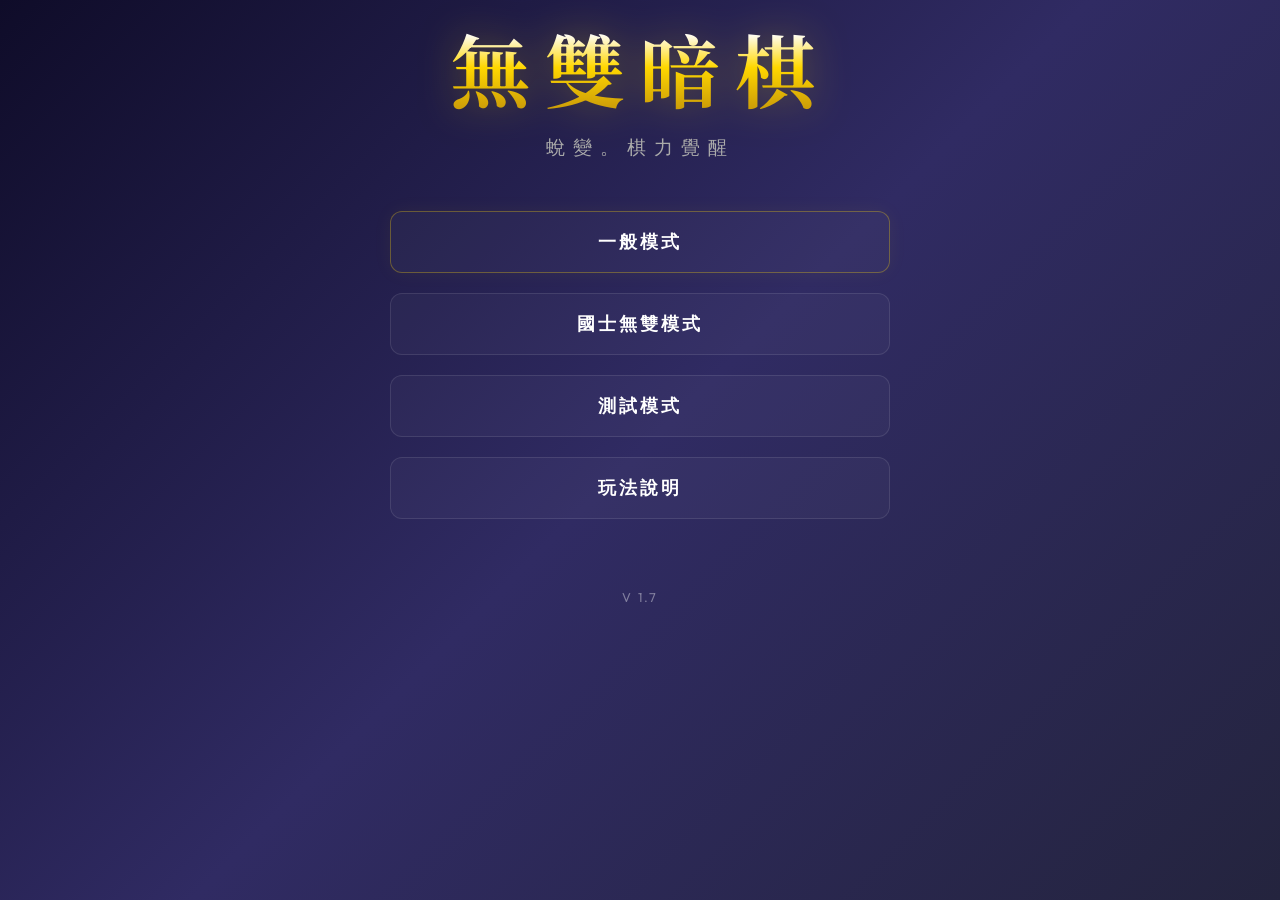
==== 無雙暗棋/index.html @ e7b964da "feat: show chased piece name in warning and update to V 1.7" ====
<!DOCTYPE html>
<html lang="zh-TW">

<head>
    <meta charset="UTF-8">
    <meta name="viewport" content="width=device-width, initial-scale=1.0">
    <title>無雙暗棋 (Wushuang Dark Chess)</title>
    <link rel="stylesheet" href="style.css?v=5">
    <link href="https://fonts.googleapis.com/css2?family=Noto+Serif+TC:wght@700&family=Outfit:wght@300;600&display=swap"
        rel="stylesheet">
</head>

<body>
    <div id="app">
        <!-- 起始頁面 -->
        <section id="start-page">
            <header class="hero-header">
                <h1>無雙暗棋</h1>
                <p class="hero-subtitle">蛻變。棋力覺醒</p>
            </header>
            <div class="menu-container">
                <button id="normal-mode-btn" class="btn menu-btn primary">一般模式</button>
                <button id="wushuang-mode-btn" class="btn menu-btn secondary">國士無雙模式</button>
                <button id="sandbox-mode-btn" class="btn menu-btn secondary">測試模式</button>
                <button id="open-guide-btn" class="btn menu-btn secondary">玩法說明</button>
            </div>
            <!-- 版本號顯示 -->
            <div id="version-display" style="margin-top: 20px; font-size: 0.8rem; color: rgba(255,255,255,0.4); letter-spacing: 2px;">
                V 1.7
            </div>
        </section>

        <!-- 自訂測試棋盤頁面 -->
        <section id="sandbox-page" class="hidden">
            <div class="sandbox-header">
                <button id="back-from-sandbox" class="btn secondary">← 返回主選單</button>
                <h2>🧪 自訂測試棋盤</h2>
                <button id="clear-sandbox" class="btn secondary">清空棋盤</button>
            </div>
            <div class="sandbox-layout">
                <div class="sandbox-palette">
                    <div class="palette-section">
                        <div class="palette-side-label red-label">🔴 紅方</div>
                        <div class="palette-pieces" id="red-palette"></div>
                    </div>
                    <div class="palette-divider"></div>
                    <div class="palette-section">
                        <div class="palette-side-label black-label">⚫ 黑方</div>
                        <div class="palette-pieces" id="black-palette"></div>
                    </div>
                    <div class="palette-divider"></div>
                    <div class="palette-section" style="gap: 5px;">
                        <label style="font-size: 0.75rem; opacity: 0.7;">載入後模式：</label>
                        <select id="sandbox-game-mode" class="btn secondary" style="width: 100%; font-size: 0.8rem; padding: 5px; height: auto;">
                            <option value="pvp" selected>人 vs 人</option>
                            <option value="pve">人 vs AI</option>
                        </select>
                    </div>
                    <div class="palette-tools">
                        <button id="palette-eraser" class="btn secondary">🗑️ 橡皮擦</button>
                        <button id="sandbox-load-game" class="btn primary">▶ 載入至主遊戲</button>
                    </div>
                    <div class="palette-hint">
                        <p>左鍵：放置 / 再點移除</p>
                        <p>右鍵：切換升級狀態 ✨</p>
                    </div>
                </div>
                <div id="sandbox-board" class="board"></div>
            </div>
        </section>

        <!-- 玩法說明頁面 (預設隱藏) -->
        <section id="guide-page" class="hidden">
            <div class="guide-header">
                <button id="back-to-menu" class="btn secondary">← 返回主選單</button>
                <h2>棋子技能指南</h2>
            </div>

            <div class="guide-content">
                <div id="guide-list"></div>
            </div>
        </section>

        <main id="main-game" class="hidden">
            <div class="game-container">
                <!-- 狀態顯示欄 -->
                <div class="status-bar">
                    <div id="turn-indicator" class="turn-red">
                        <span class="indicator-dot"></span>
                        <span class="turn-text">紅方回合</span>
                    </div>
                    <div class="game-info">
                        <span id="game-mode-display">人 vs AI (業餘)</span>
                    </div>
                </div>

                <!-- 棋盤區 -->
                <div id="board" class="board">
                    <!-- 棋子將由 JS 生成 -->
                </div>

                <!-- 底部控制區 (簡化後) -->
                <div class="controls">
                    <button id="undo-btn" class="btn primary">悔棋</button>
                    <button id="export-log-btn" class="btn secondary">匯出對局紀錄</button>
                    <button id="reset-btn" class="btn secondary">重新開始</button>
                    <button id="back-to-menu-from-game" class="btn secondary">主選單</button>
                    <button id="return-sandbox-btn" class="btn secondary hidden">返回測試模式</button>
                </div>
            </div>

            <!-- 側邊欄：吃子紀錄 (墳場) -->
            <aside class="graveyard-container">
                <div class="graveyard-section red-side">
                    <h3>紅方戰利品</h3>
                    <div id="red-captured" class="captured-list"></div>
                </div>
                <div class="graveyard-section black-side">
                    <h3>黑方戰利品</h3>
                    <div id="black-captured" class="captured-list"></div>
                </div>
            </aside>
        </main>

        <!-- 重複棋步警告彈窗 -->
        <div id="repetition-modal" class="modal hidden">
            <div class="modal-content warning-modal">
                <div class="warning-icon">⚠️</div>
                <h2>禁手警告</h2>
                <p id="repetition-msg">同樣的棋步已連續使用 3 次！<br>不可再重複此棋步，請改走其他棋路。</p>
                <button id="close-repetition" class="btn primary">我知道了</button>
            </div>
        </div>

        <!-- 設定彈窗 (現在作為進入遊戲前的必要步驟) -->
        <div id="settings-modal" class="modal hidden">
            <div class="modal-content">
                <h2>遊戲設定</h2>
                <div class="setting-group">
                    <label>對戰模式</label>
                    <select id="mode-select">
                        <option value="pvp">人 vs 人 (同機)</option>
                        <option value="pve" selected>人 vs AI</option>
                    </select>
                </div>
                <div class="setting-group" id="ai-difficulty-group">
                    <label>AI 難度</label>
                    <select id="difficulty-select">
                        <option value="novice">3歲小童</option>
                        <option value="amateur" selected>小學生</option>
                        <option value="pro">樓下阿嬤</option>
                        <option value="god">公園阿伯</option>
                    </select>
                </div>
                <div class="setting-group">
                    <label>音效開關</label>
                    <label class="toggle-switch" id="sound-toggle-label">
                        <input type="checkbox" id="sound-toggle" checked>
                        <span class="toggle-slider"></span>
                    </label>
                </div>
                <button id="start-game-confirm" class="btn primary">開始遊戲</button>
                <button id="cancel-settings" class="btn secondary">取消</button>
            </div>
        </div>
    </div>

    <script src="game.js?v=5"></script>

</body>

</html>
---- 無雙暗棋/style.css ----
:root {
    --bg-dark: #0f0c29;
    --bg-gradient: linear-gradient(135deg, #0f0c29, #302b63, #24243e);
    --board-bg: #d2b48c; /* 傳統木質色 */
    --grid-color: #5d4037;
    --tile-bg: rgba(255, 255, 255, 0.1);
    --red-piece: #d32f2f;
    --black-piece: #212121;
    --piece-bg: #f5f5f5; /* 象牙白底色 */
    --back-blue: #1e3a8a; /* 背面藍色 */
    --gold-glow: 0 0 15px rgba(255, 215, 0, 0.8), 0 0 30px rgba(255, 215, 0, 0.4);
    --glass-bg: rgba(255, 255, 255, 0.05);
    --glass-border: rgba(255, 255, 255, 0.1);
    --font-main: 'Outfit', sans-serif;
    --font-serif: 'Noto Serif TC', serif;
}

* {
    box-sizing: border-box;
    margin: 0;
    padding: 0;
}

body {
    background: var(--bg-gradient);
    color: white;
    font-family: var(--font-main);
    height: 100dvh;
    display: flex;
    justify-content: center;
    align-items: center;
    overflow: hidden; /* 防止任何方向的捲動 */
}

#app {
    width: 100%;
    max-width: 1000px;
    height: 100%;
    padding: 10px;
    display: flex;
    flex-direction: column;
    gap: 10px;
    align-items: center;
    justify-content: flex-start; /* 絕對從頂部開始排版，防止斷頭 */
    overflow-y: auto; /* 允許畫面內部上下滑動 */
}

/* ===== 起始頁面樣式 ===== */
#start-page {
    display: flex;
    flex-direction: column;
    align-items: center;
    gap: 50px;
    animation: fadeInScale 0.8s cubic-bezier(0.4, 0, 0.2, 1);
    width: 100%;
    max-width: 500px;
}

@keyframes fadeInScale {
    from { opacity: 0; transform: scale(0.9); }
    to { opacity: 1; transform: scale(1); }
}

.hero-header {
    text-align: center;
}

.hero-header h1 {
    font-family: var(--font-serif);
    font-size: clamp(2.5rem, 18vw, 5rem);
    letter-spacing: clamp(5px, 2vw, 15px);
    background: linear-gradient(to bottom, #fff 20%, #ffd700 50%, #b8860b 100%);
    -webkit-background-clip: text;
    -webkit-text-fill-color: transparent;
    filter: drop-shadow(0 0 20px rgba(255, 215, 0, 0.3));
    margin-bottom: 10px;
    text-shadow: none;
    white-space: nowrap;
    width: 100%;
}

.hero-subtitle {
    font-size: 1.2rem;
    letter-spacing: 8px;
    color: #aaa;
    text-transform: uppercase;
    font-weight: 300;
}

.menu-container {
    display: flex;
    flex-direction: column;
    gap: 20px;
    width: 100%;
}

.menu-btn {
    padding: 18px !important;
    font-size: 1.1rem !important;
    letter-spacing: 3px;
    text-transform: uppercase;
    border-radius: 12px !important;
    position: relative;
    overflow: hidden;
    background: rgba(255, 255, 255, 0.03) !important;
    border: 1px solid rgba(255, 255, 255, 0.1) !important;
    transition: all 0.4s cubic-bezier(0.175, 0.885, 0.32, 1.275) !important;
    user-select: none;
    -webkit-touch-callout: none;
}

.menu-btn.primary {
    border-color: rgba(255, 215, 0, 0.3) !important;
    box-shadow: 0 0 20px rgba(255, 215, 0, 0.05);
}

.menu-btn:hover {
    background: rgba(255, 255, 255, 0.1) !important;
    transform: translateY(-5px) scale(1.02);
    border-color: #ffd700 !important;
    box-shadow: 0 10px 30px rgba(0,0,0,0.5), 0 0 20px rgba(255, 215, 0, 0.2);
}

.menu-btn:active {
    transform: scale(0.98);
}

header {
    text-align: center;
    width: 100%;
}

h1 {
    font-family: var(--font-serif);
    font-size: 2.5rem;
    letter-spacing: 2px;
    background: linear-gradient(to bottom, #fff, #ccc);
    -webkit-background-clip: text;
    -webkit-text-fill-color: transparent;
}

.subtitle {
    font-size: 1rem;
    color: #ffd700;
    text-transform: uppercase;
    display: block;
    margin-top: 5px;
    font-weight: 300;
}

main {
    display: flex;
    flex-direction: row;
    gap: 30px;
    width: 100%;
    justify-content: center;
    align-items: flex-start;
}

@media (max-width: 850px) {
    main {
        flex-direction: column;
        align-items: center;
        gap: 10px; /* 縮小主要間距 */
    }
    
    .game-container {
        padding: 10px;
        gap: 10px;
        width: 100%;
        max-width: 100vw;
    }

    .graveyard-container {
        flex-direction: row;
        width: 100%;
        gap: 5px;
    }

    .graveyard-section {
        flex: 1;
        padding: 5px;
    }

    .graveyard-section h3 {
        font-size: 0.8rem;
        margin-bottom: 5px;
    }

    .captured-item {
        width: 20px;
        height: 20px;
        font-size: 0.6rem;
    }

    /* 手機版特化棋盤尺寸，進一步縮小 vh 以容納上下所有元件 */
    .board {
        grid-template-columns: repeat(4, min(23vw, 6.8vh));
        grid-template-rows: repeat(8, min(23vw, 6.8vh));
        background-size: calc(min(23vw, 6.8vh) + 4px) calc(min(23vw, 6.8vh) + 4px);
    }
    
    .status-bar {
        padding: 4px 10px;
    }
    
    .btn {
        padding: 8px 15px;
        font-size: 0.9rem;
    }
}

/* 遊戲容器 */
.game-container {
    background: var(--glass-bg);
    backdrop-filter: blur(10px);
    border: 1px solid var(--glass-border);
    border-radius: 20px;
    padding: 20px;
    box-shadow: 0 20px 50px rgba(0,0,0,0.5);
    display: flex;
    flex-direction: column;
    align-items: center;
    gap: 20px;
}

/* 狀態欄 */
.status-bar {
    width: 100%;
    max-width: 400px;
    display: flex;
    justify-content: space-between;
    align-items: center;
    padding: 8px 15px;
    background: rgba(0,0,0,0.3);
    border-radius: 10px;
    font-size: 0.9rem;
}

#turn-indicator {
    display: flex;
    align-items: center;
    gap: 10px;
    font-weight: 600;
    padding: 5px 15px;
    border-radius: 20px;
    transition: all 0.3s ease;
}

.turn-red { color: #ff6b6b; }
.turn-black { color: #a5d8ff; }
.turn-none { color: #facc15; }

.indicator-dot {
    width: 12px;
    height: 12px;
    border-radius: 50%;
    background-color: currentColor;
    box-shadow: 0 0 10px currentColor;
    animation: pulse 2s infinite;
}

@keyframes pulse {
    0% { opacity: 1; }
    50% { opacity: 0.3; }
    100% { opacity: 1; }
}

/* 棋盤：使用 min(vw, vh) 確保寬高皆不超出螢幕 */
.board {
    display: grid;
    grid-template-columns: repeat(4, min(22vw, 8.5vh));
    grid-template-rows: repeat(8, min(22vw, 8.5vh));
    gap: 4px;
    padding: 6px;
    background-color: var(--board-bg);
    background-image: 
        linear-gradient(var(--grid-color) 1px, transparent 1px),
        linear-gradient(90deg, var(--grid-color) 1px, transparent 1px);
    background-size: calc(min(22vw, 8.5vh) + 4px) calc(min(22vw, 8.5vh) + 4px);
    background-position: 4px 4px;
    border: 4px solid #5d4037;
    border-radius: 5px;
    box-shadow: 0 10px 30px rgba(0,0,0,0.5);
}

/* 桌面版棋盤上限 */
@media (min-width: 850px) {
    .board {
        grid-template-columns: repeat(4, 75px);
        grid-template-rows: repeat(8, 75px);
        background-size: 79px 79px;
        background-position: 4px 4px;
    }
}


/* 棋格/棋子 */
.tile {
    width: 100%;
    height: 100%;
    position: relative;
    cursor: pointer;
    perspective: 1000px;
}

.piece {
    width: 100%;
    height: 100%;
    position: absolute;
    transform-style: preserve-3d;
    transition: transform 0.6s cubic-bezier(0.4, 0, 0.2, 1);
}

.piece.flipped {
    transform: rotateY(180deg);
}

.piece-face {
    position: absolute;
    width: 100%;
    height: 100%;
    backface-visibility: hidden;
    border-radius: 50%;
    display: flex;
    justify-content: center;
    align-items: center;
    font-size: 1.8rem;
    font-family: var(--font-serif);
    user-select: none;
    box-shadow: 0 4px 10px rgba(0,0,0,0.3);
}

.piece-back {
    background: var(--back-blue);
    border: 3px solid rgba(255,255,255,0.2);
    background-image: 
        radial-gradient(circle at 50% 50%, rgba(255,255,255,0.1) 0%, transparent 60%),
        repeating-linear-gradient(45deg, transparent, transparent 5px, rgba(255,255,255,0.05) 5px, rgba(255,255,255,0.05) 10px);
}

.piece-back::after {
    content: "";
}

.piece-front {
    transform: rotateY(180deg);
    background: var(--piece-bg);
    border: 4px solid #ccc;
    color: var(--black-piece); /* 預設黑棋 */
}

.piece.red .piece-front { color: var(--red-piece); border-color: #e0e0e0; }
.piece.black .piece-front { color: var(--black-piece); border-color: #e0e0e0; }

/* 升級特效 */
.piece.upgraded .piece-front {
    border-color: #ffd700;
    box-shadow: var(--gold-glow);
    animation: gold-pulse 2s infinite;
}

/* 冷卻狀態：金色暗淡 */
.piece.upgraded.cooldown .piece-front {
    border-color: #aa8800;
    box-shadow: 0 0 5px rgba(170, 136, 0, 0.5);
    filter: grayscale(0.5) brightness(0.7);
    animation: none;
}

/* 選擇狀態：強烈呼吸效果 */
.tile.selected .piece {
    scale: 1.1;
    z-index: 10;
}

.tile.selected .piece-front {
    border-color: #00d2ff;
    box-shadow: 0 0 20px #00d2ff, 0 0 40px rgba(0, 210, 255, 0.4);
}

/* 墳場 */
.graveyard-container {
    display: flex;
    flex-direction: column;
    gap: 15px;
    width: 100%;
    max-width: 400px;
}

@media (max-width: 850px) {
    .graveyard-container {
        flex-direction: row;
        justify-content: center;
    }
}

.graveyard-section {
    background: var(--glass-bg);
    padding: 15px;
    border-radius: 15px;
    border: 1px solid var(--glass-border);
}

.graveyard-section h3 {
    font-size: 0.9rem;
    margin-bottom: 10px;
    opacity: 0.7;
    text-align: center;
}

.captured-list {
    display: flex;
    flex-wrap: wrap;
    gap: 5px;
}

.captured-item {
    width: 30px;
    height: 30px;
    border-radius: 50%;
    background: rgba(0,0,0,0.5);
    display: flex;
    justify-content: center;
    align-items: center;
    font-size: 0.8rem;
    border: 1px solid currentColor;
}

/* 按鈕 */
.controls {
    display: flex;
    gap: 15px;
    flex-wrap: wrap;
    justify-content: center;
}

.btn {
    padding: 10px 20px;
    border: none;
    border-radius: 8px;
    cursor: pointer;
    font-family: inherit;
    font-weight: 600;
    transition: all 0.2s;
    white-space: nowrap;
}

.btn.primary { background: #4e54c8; color: white; }
.btn.secondary { background: rgba(255,255,255,0.1); color: white; border: 1px solid rgba(255,255,255,0.2); }
.btn:hover { transform: translateY(-2px); box-shadow: 0 5px 15px rgba(0,0,0,0.3); }

#export-log-btn:hover {
    border-color: #4ade80;
    color: #4ade80;
    background: rgba(74, 222, 128, 0.1);
}

/* 彈窗 */
.modal {
    position: fixed;
    top: 0; left: 0; width: 100%; height: 100%;
    background: rgba(0,0,0,0.8);
    display: flex;
    justify-content: center;
    align-items: center;
    z-index: 100;
}

.modal.hidden { display: none; }

.modal-content {
    background: var(--bg-dark);
    padding: 30px;
    border-radius: 20px;
    border: 1px solid var(--gold-glow);
    width: 350px;
    display: flex;
    flex-direction: column;
    gap: 20px;
}

.setting-group {
    display: flex;
    flex-direction: column;
    gap: 10px;
}

select {
    padding: 10px;
    background: #222;
    color: white;
    border: 1px solid #444;
    border-radius: 5px;
}

/* 教學頁面樣式 */
#guide-page {
    width: 100%;
    max-width: 900px;
    background: var(--glass-bg);
    backdrop-filter: blur(20px);
    border-radius: 20px;
    padding: 20px;
    border: 1px solid var(--glass-border);
    animation: fadeIn 0.4s ease;
}

@keyframes fadeIn {
    from { opacity: 0; transform: translateY(20px); }
    to { opacity: 1; transform: translateY(0); }
}

.guide-header {
    display: flex;
    align-items: center;
    gap: 20px;
    margin-bottom: 30px;
    padding-bottom: 15px;
    border-bottom: 1px solid var(--glass-border);
}

#guide-list {
    display: grid;
    grid-template-columns: repeat(auto-fill, minmax(300px, 1fr));
    gap: 20px;
}

.guide-card {
    background: rgba(0,0,0,0.3);
    border-radius: 15px;
    padding: 20px;
    display: flex;
    flex-direction: column;
    gap: 15px;
    border: 1px solid rgba(255,255,255,0.05);
    transition: transform 0.3s;
}

.guide-card:hover {
    transform: translateY(-5px);
    border-color: rgba(255,215,0,0.3);
}

.guide-card h3 {
    font-family: var(--font-serif);
    color: #ffd700;
    display: flex;
    align-items: center;
    gap: 10px;
    font-size: 1.5rem;
}

.skill-tag {
    font-size: 0.8rem;
    background: #4e54c8;
    padding: 2px 8px;
    border-radius: 4px;
    color: white;
}

.guide-desc {
    font-size: 0.95rem;
    line-height: 1.6;
    color: #ccc;
}

/* 示範動畫棋盤 */
.demo-container {
    width: 100%;
    aspect-ratio: 1;
    background: var(--board-bg);
    border-radius: 8px;
    display: flex;
    justify-content: center;
    align-items: center;
    position: relative;
    overflow: hidden;
    border: 2px solid #5d4037;
}

.demo-board {
    display: grid;
    grid-template-columns: repeat(3, 1fr);
    grid-template-rows: repeat(3, 1fr);
    width: 90%;
    height: 90%;
    gap: 4px;
}

.demo-tile {
    background: rgba(0,0,0,0.1);
    border-radius: 4px;
    display: flex;
    justify-content: center;
    align-items: center;
    position: relative;
}

.demo-piece {
    width: 80%;
    height: 80%;
    border-radius: 50%;
    background: var(--piece-bg);
    display: flex;
    justify-content: center;
    align-items: center;
    font-size: 1.2rem;
    font-family: var(--font-serif);
    border: 2px solid #ccc;
    position: absolute;
    transition: all 1s ease-in-out;
}

/* 棋步移動發光提示 */
.last-moved {
    box-shadow: 
        0 0 15px 3px currentColor,
        inset -3px -3px 6px rgba(0,0,0,0.5),
        inset 3px 3px 6px rgba(255,255,255,0.2);
    z-index: 5;
}
.red.last-moved { color: var(--red-piece); }
.black.last-moved { color: #fff; }

/* 撤退目標高亮 */
.tile.retreat-target {
    background-color: rgba(74, 222, 128, 0.4);
    box-shadow: inset 0 0 15px rgba(74, 222, 128, 0.8);
    cursor: pointer;
    border-radius: 50%;
    animation: pulse-green 1.5s infinite;
}

@keyframes pulse-green {
    0% { box-shadow: inset 0 0 10px rgba(74, 222, 128, 0.5); }
    50% { box-shadow: inset 0 0 20px rgba(74, 222, 128, 1); }
    100% { box-shadow: inset 0 0 10px rgba(74, 222, 128, 0.5); }
}

.demo-piece.red { color: var(--red-piece); }
.demo-piece.black { color: var(--black-piece); }
.demo-piece.gold { border-color: #ffd700; box-shadow: var(--gold-glow); }

/* 教學頁面手機適應 */
@media (max-width: 600px) {
    #guide-list { grid-template-columns: 1fr; }
    .guide-header h2 { font-size: 1.2rem; }
}

.hidden { display: none !important; }

/* 禁手警告彈窗 */
.warning-modal {
    border: 1px solid rgba(255, 180, 0, 0.5) !important;
    box-shadow: 0 0 30px rgba(255, 165, 0, 0.3);
    text-align: center;
    animation: shake 0.4s ease;
}

.warning-icon {
    font-size: 3rem;
    line-height: 1;
}

.warning-modal h2 {
    color: #ffb400;
}

.warning-modal p {
    color: #ccc;
    line-height: 1.8;
}

@keyframes shake {
    0%, 100% { transform: translateX(0); }
    20% { transform: translateX(-10px); }
    40% { transform: translateX(10px); }
    60% { transform: translateX(-8px); }
    80% { transform: translateX(8px); }
}

/* ===== 音效切換開關 ===== */
.toggle-switch {
    position: relative;
    display: inline-block;
    width: 52px;
    height: 28px;
    cursor: pointer;
}
.toggle-switch input { opacity: 0; width: 0; height: 0; }
.toggle-slider {
    position: absolute;
    top: 0; left: 0; right: 0; bottom: 0;
    background: #444;
    border-radius: 28px;
    transition: 0.3s;
}
.toggle-slider:before {
    content: '';
    position: absolute;
    width: 22px; height: 22px;
    left: 3px; top: 3px;
    background: white;
    border-radius: 50%;
    transition: 0.3s;
    box-shadow: 0 2px 5px rgba(0,0,0,0.4);
}
input:checked + .toggle-slider { background: #4e54c8; }
input:checked + .toggle-slider:before { transform: translateX(24px); }
.setting-group { flex-direction: row; justify-content: space-between; align-items: center; }

/* ===== 自訂測試棋盤頁面 ===== */
#sandbox-page {
    width: 100%;
    max-width: 1100px;
    background: var(--glass-bg);
    backdrop-filter: blur(20px);
    border-radius: 20px;
    padding: 20px;
    border: 1px solid var(--glass-border);
    animation: fadeIn 0.4s ease;
}
.sandbox-header {
    display: flex;
    align-items: center;
    justify-content: space-between;
    gap: 15px;
    margin-bottom: 20px;
    padding-bottom: 15px;
    border-bottom: 1px solid var(--glass-border);
}
.sandbox-header h2 { font-family: var(--font-serif); color: #ffd700; }
.sandbox-layout {
    display: flex;
    gap: 20px;
    align-items: flex-start;
    justify-content: center;
}
@media (max-width: 750px) {
    .sandbox-layout { flex-direction: column; align-items: center; }
    .sandbox-header { flex-wrap: wrap; }
}
.sandbox-palette {
    background: rgba(0,0,0,0.3);
    border-radius: 15px;
    padding: 15px;
    border: 1px solid var(--glass-border);
    display: flex;
    flex-direction: column;
    gap: 12px;
    min-width: 155px;
}
.palette-section { display: flex; flex-direction: column; gap: 8px; }
.palette-side-label {
    font-size: 0.8rem;
    font-weight: 700;
    padding: 3px 8px;
    border-radius: 5px;
    text-align: center;
}
.red-label { color: var(--red-piece); border: 1px solid var(--red-piece); }
.black-label { color: #aaa; border: 1px solid #555; }
.palette-pieces {
    display: flex;
    flex-wrap: wrap;
    gap: 6px;
    justify-content: center;
}
.palette-piece {
    width: 40px;
    height: 40px;
    border-radius: 50%;
    background: var(--piece-bg);
    display: flex;
    justify-content: center;
    align-items: center;
    font-family: var(--font-serif);
    font-size: 1.1rem;
    cursor: pointer;
    border: 3px solid #ccc;
    transition: all 0.2s;
    user-select: none;
}
.palette-piece.red { color: var(--red-piece); }
.palette-piece.black { color: var(--black-piece); }
.palette-piece:hover { transform: scale(1.1); border-color: #00d2ff; }
.palette-piece.palette-selected {
    border-color: #ffd700;
    box-shadow: 0 0 12px rgba(255,215,0,0.7);
    transform: scale(1.1);
}
.palette-divider { height: 1px; background: var(--glass-border); }
.palette-tools { display: flex; flex-direction: column; gap: 8px; }
#palette-eraser.active {
    background: rgba(255,80,80,0.2);
    border-color: rgba(255,80,80,0.5);
    color: #ff8080;
}
.palette-hint {
    font-size: 0.75rem;
    color: #888;
    line-height: 1.8;
    text-align: center;
}
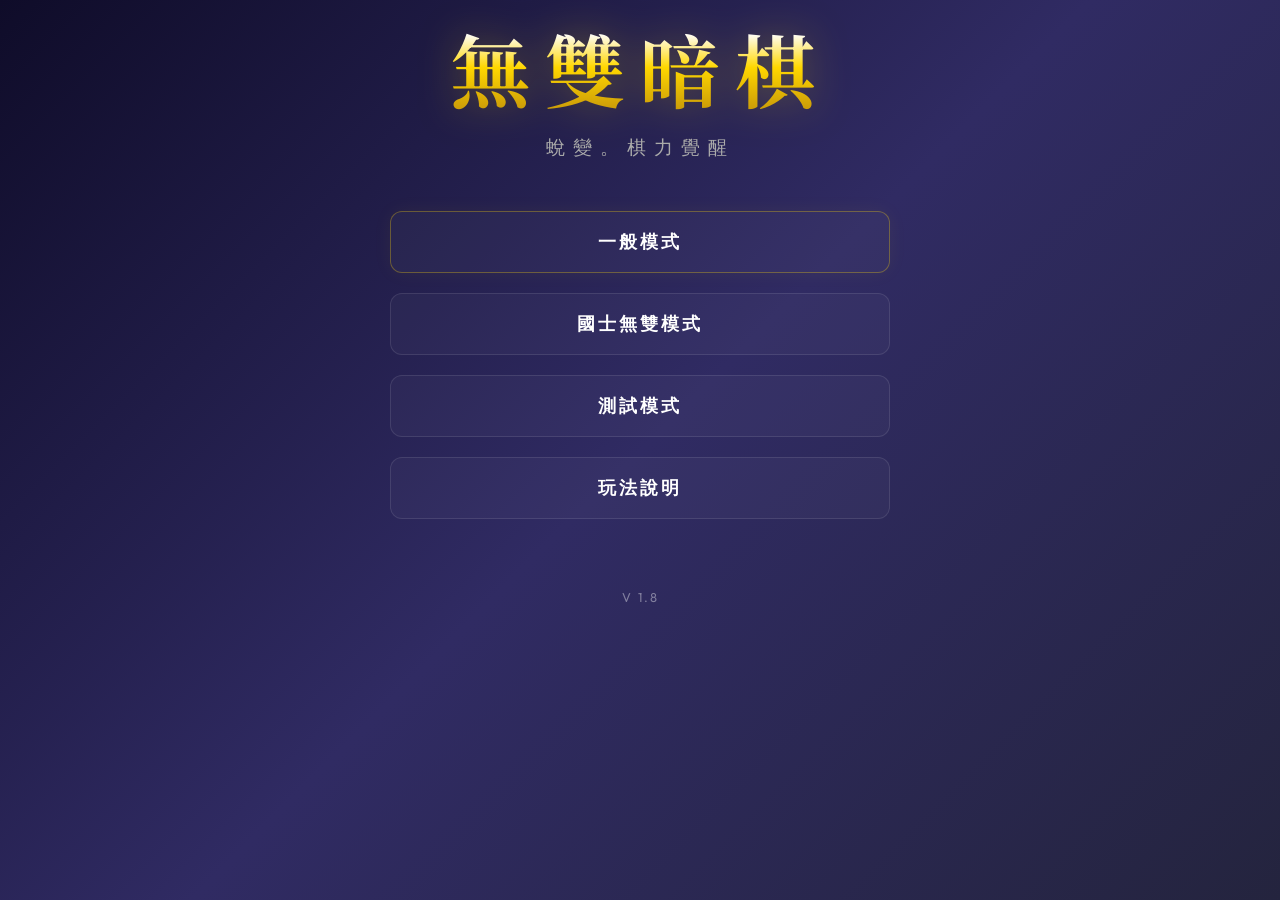
==== commit 21a6f89c: "feat: overhaul AI with 5-tier strength model and add 國士無雙 difficulty, update to V 1.8 - Rewrite AI c" ====
--- a/無雙暗棋/index.html
+++ b/無雙暗棋/index.html
@@ -26,7 +26,7 @@
             </div>
             <!-- 版本號顯示 -->
             <div id="version-display" style="margin-top: 20px; font-size: 0.8rem; color: rgba(255,255,255,0.4); letter-spacing: 2px;">
-                V 1.7
+                V 1.8
             </div>
         </section>
 
@@ -150,6 +150,7 @@
                         <option value="amateur" selected>小學生</option>
                         <option value="pro">樓下阿嬤</option>
                         <option value="god">公園阿伯</option>
+                        <option value="legend">國士無雙</option>
                     </select>
                 </div>
                 <div class="setting-group">
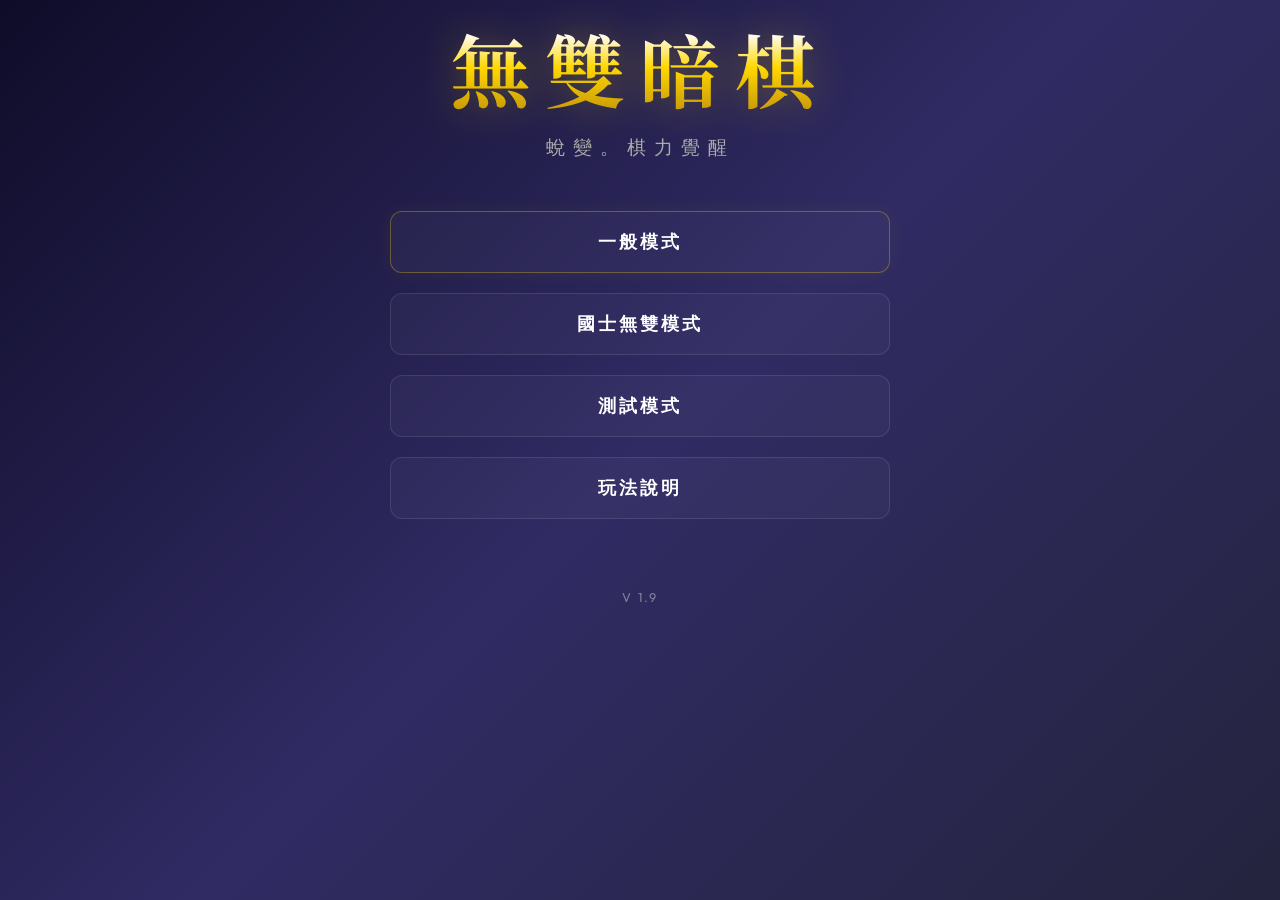
==== commit ce98f0c2: "feat: rebuild gameplay guide with full rules and polished animations, update to V 1.9 - Expand guide" ====
--- a/無雙暗棋/index.html
+++ b/無雙暗棋/index.html
@@ -26,7 +26,7 @@
             </div>
             <!-- 版本號顯示 -->
             <div id="version-display" style="margin-top: 20px; font-size: 0.8rem; color: rgba(255,255,255,0.4); letter-spacing: 2px;">
-                V 1.8
+                V 1.9
             </div>
         </section>
 
@@ -73,7 +73,7 @@
         <section id="guide-page" class="hidden">
             <div class="guide-header">
                 <button id="back-to-menu" class="btn secondary">← 返回主選單</button>
-                <h2>棋子技能指南</h2>
+                <h2>玩法說明</h2>
             </div>
 
             <div class="guide-content">
--- a/無雙暗棋/style.css
+++ b/無雙暗棋/style.css
@@ -498,6 +498,8 @@
 #guide-page {
     width: 100%;
     max-width: 900px;
+    max-height: 94dvh;
+    overflow-y: auto;
     background: var(--glass-bg);
     backdrop-filter: blur(20px);
     border-radius: 20px;
@@ -505,6 +507,8 @@
     border: 1px solid var(--glass-border);
     animation: fadeIn 0.4s ease;
 }
+#guide-page::-webkit-scrollbar { width: 8px; }
+#guide-page::-webkit-scrollbar-thumb { background: rgba(255,215,0,0.25); border-radius: 4px; }
 
 @keyframes fadeIn {
     from { opacity: 0; transform: translateY(20px); }
@@ -521,9 +525,9 @@
 }
 
 #guide-list {
-    display: grid;
-    grid-template-columns: repeat(auto-fill, minmax(300px, 1fr));
-    gap: 20px;
+    display: flex;
+    flex-direction: column;
+    gap: 18px;
 }
 
 .guide-card {
@@ -642,10 +646,116 @@
 .demo-piece.black { color: var(--black-piece); }
 .demo-piece.gold { border-color: #ffd700; box-shadow: var(--gold-glow); }
 
+/* ===== 玩法說明 V1.9 重製樣式 ===== */
+.guide-section {
+    background: rgba(0, 0, 0, 0.22);
+    border: 1px solid var(--glass-border);
+    border-radius: 16px;
+    padding: 18px 20px;
+}
+.guide-section.intro {
+    background: linear-gradient(135deg, rgba(78, 84, 200, 0.25), rgba(255, 215, 0, 0.08));
+    border-color: rgba(255, 215, 0, 0.25);
+}
+.section-title {
+    font-family: var(--font-serif);
+    font-size: 1.25rem;
+    color: #ffd700;
+    margin-bottom: 14px;
+    padding-bottom: 8px;
+    border-bottom: 1px solid rgba(255, 215, 0, 0.18);
+}
+.rule-row {
+    display: flex;
+    gap: 12px;
+    align-items: flex-start;
+    padding: 7px 0;
+    font-size: 0.95rem;
+    line-height: 1.6;
+    color: #ddd;
+}
+.rule-row + .rule-row { border-top: 1px dashed rgba(255, 255, 255, 0.06); }
+.rule-row b { color: #fff; }
+.rule-ic {
+    flex: 0 0 26px;
+    font-size: 1.15rem;
+    text-align: center;
+    line-height: 1.5;
+}
+/* 吃子階級鏈 */
+.rank-ladder {
+    display: flex;
+    flex-wrap: wrap;
+    align-items: center;
+    gap: 6px;
+    margin: 10px 0 6px;
+}
+.rank-chip {
+    width: 34px;
+    height: 34px;
+    border-radius: 50%;
+    background: var(--piece-bg);
+    color: var(--red-piece);
+    font-family: var(--font-serif);
+    font-weight: 700;
+    display: flex;
+    align-items: center;
+    justify-content: center;
+    border: 2px solid rgba(255, 215, 0, 0.4);
+    box-shadow: 0 2px 5px rgba(0, 0, 0, 0.4);
+}
+.rank-gt { color: #ffd700; font-weight: 700; }
+.rank-note {
+    font-size: 0.85rem;
+    color: #bbb;
+    background: rgba(255, 255, 255, 0.04);
+    border-radius: 8px;
+    padding: 6px 10px;
+    margin-top: 4px;
+}
+/* 技能卡網格 */
+.skill-grid {
+    display: grid;
+    grid-template-columns: repeat(auto-fill, minmax(220px, 1fr));
+    gap: 16px;
+}
+.guide-card h3 { font-size: 1.3rem; }
+/* 示範動畫說明字幕 */
+.demo-caption {
+    text-align: center;
+    font-size: 0.85rem;
+    color: #ffe9a8;
+    min-height: 2.6em;
+    line-height: 1.4;
+    margin-top: 2px;
+    transition: opacity 0.3s;
+}
+/* 示範棋子角色配色（覆寫舊版滑動行為） */
+.demo-piece {
+    transform: scale(0.84);
+    box-shadow: 0 3px 6px rgba(0, 0, 0, 0.45);
+    transition: left 0.9s ease, top 0.9s ease, opacity 0.5s ease;
+}
+.demo-piece.gold {
+    color: var(--red-piece);
+    border-color: #ffd700;
+    box-shadow: var(--gold-glow);
+}
+.demo-piece.enemy {
+    color: var(--black-piece);
+    border-color: #777;
+}
+.demo-piece.hurdle {
+    color: #888;
+    border-color: #888;
+    filter: grayscale(0.4);
+}
+
 /* 教學頁面手機適應 */
 @media (max-width: 600px) {
-    #guide-list { grid-template-columns: 1fr; }
+    .skill-grid { grid-template-columns: 1fr 1fr; }
     .guide-header h2 { font-size: 1.2rem; }
+    .guide-section { padding: 14px; }
 }
 
 .hidden { display: none !important; }
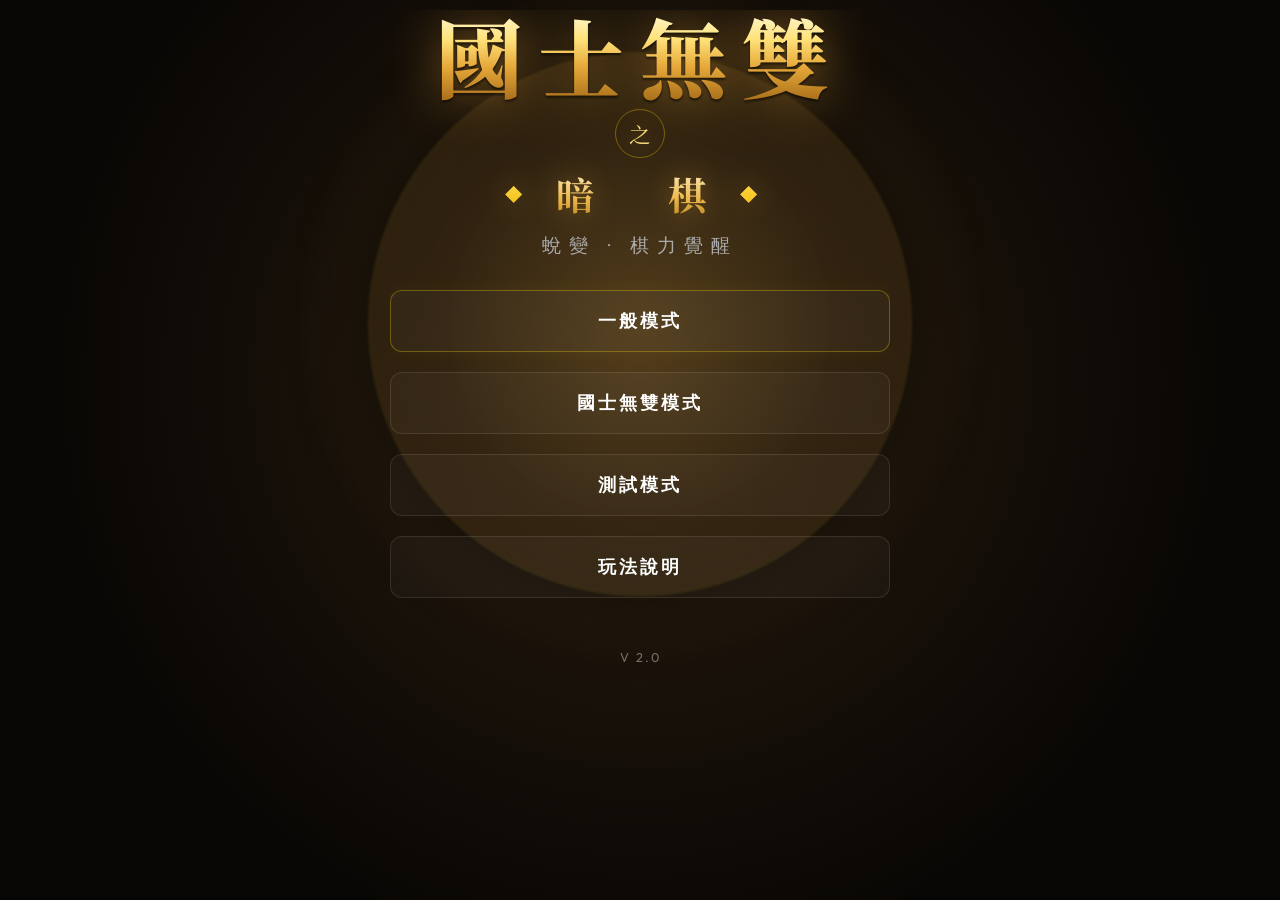
==== commit c0156f4c: "feat: rename to 國士無雙之暗棋 with new title screen, fix guide accuracy, update to V 2.0 - Rebrand start m" ====
--- a/無雙暗棋/index.html
+++ b/無雙暗棋/index.html
@@ -14,9 +14,14 @@
     <div id="app">
         <!-- 起始頁面 -->
         <section id="start-page">
+            <div class="start-backdrop"></div>
             <header class="hero-header">
-                <h1>無雙暗棋</h1>
-                <p class="hero-subtitle">蛻變。棋力覺醒</p>
+                <div class="hero-title">
+                    <h1 class="hero-main">國士無雙</h1>
+                    <span class="hero-zhi">之</span>
+                    <span class="hero-second"><i class="arr">◆</i>暗　棋<i class="arr">◆</i></span>
+                </div>
+                <p class="hero-subtitle">蛻變 · 棋力覺醒</p>
             </header>
             <div class="menu-container">
                 <button id="normal-mode-btn" class="btn menu-btn primary">一般模式</button>
@@ -26,7 +31,7 @@
             </div>
             <!-- 版本號顯示 -->
             <div id="version-display" style="margin-top: 20px; font-size: 0.8rem; color: rgba(255,255,255,0.4); letter-spacing: 2px;">
-                V 1.9
+                V 2.0
             </div>
         </section>
 
--- a/無雙暗棋/style.css
+++ b/無雙暗棋/style.css
@@ -50,11 +50,16 @@
     display: flex;
     flex-direction: column;
     align-items: center;
-    gap: 50px;
+    justify-content: center;
+    gap: clamp(16px, 3.4vh, 40px);
     animation: fadeInScale 0.8s cubic-bezier(0.4, 0, 0.2, 1);
     width: 100%;
     max-width: 500px;
-}
+    max-height: 100%;
+    overflow-y: auto;
+    scrollbar-width: none;
+}
+#start-page::-webkit-scrollbar { display: none; }
 
 @keyframes fadeInScale {
     from { opacity: 0; transform: scale(0.9); }
@@ -65,19 +70,103 @@
     text-align: center;
 }
 
-.hero-header h1 {
+/* 主選單暗黑水墨背景（國士無雙之暗棋） */
+.start-backdrop {
+    position: fixed;
+    inset: 0;
+    z-index: -1;
+    pointer-events: none;
+    background:
+        radial-gradient(circle at 50% 36%, rgba(255, 195, 80, 0.20), rgba(0, 0, 0, 0) 40%),
+        radial-gradient(circle at 50% 42%, rgba(70, 48, 24, 0.55), rgba(8, 6, 4, 0.97) 72%),
+        #080604;
+}
+.start-backdrop::after {
+    content: '';
+    position: absolute;
+    left: 50%;
+    top: 36%;
+    transform: translate(-50%, -50%);
+    width: min(78vw, 540px);
+    aspect-ratio: 1;
+    border-radius: 50%;
+    border: 2px solid rgba(255, 215, 0, 0.06);
+    box-shadow: inset 0 0 90px rgba(255, 180, 60, 0.10), 0 0 70px rgba(0, 0, 0, 0.7);
+    filter: blur(1px);
+}
+
+/* 燙金書法標題 */
+.hero-title {
+    display: flex;
+    flex-direction: column;
+    align-items: center;
+    gap: 8px;
+    margin-bottom: 12px;
+}
+.hero-header h1.hero-main {
     font-family: var(--font-serif);
-    font-size: clamp(2.5rem, 18vw, 5rem);
-    letter-spacing: clamp(5px, 2vw, 15px);
-    background: linear-gradient(to bottom, #fff 20%, #ffd700 50%, #b8860b 100%);
+    font-weight: 900;
+    font-size: clamp(2.8rem, 17vw, 5.4rem);
+    letter-spacing: clamp(4px, 2.2vw, 16px);
+    background: linear-gradient(180deg, #fff7d6 0%, #ffe27a 32%, #e7a93a 62%, #a96f1a 100%);
     -webkit-background-clip: text;
+    background-clip: text;
     -webkit-text-fill-color: transparent;
-    filter: drop-shadow(0 0 20px rgba(255, 215, 0, 0.3));
-    margin-bottom: 10px;
-    text-shadow: none;
+    color: transparent;
+    filter: drop-shadow(0 2px 1px rgba(0, 0, 0, 0.6)) drop-shadow(0 0 26px rgba(255, 180, 60, 0.45));
     white-space: nowrap;
-    width: 100%;
-}
+    line-height: 1.05;
+    margin: 0;
+}
+.hero-zhi {
+    font-family: var(--font-serif);
+    font-size: clamp(0.95rem, 4vw, 1.35rem);
+    color: #ffe27a;
+    width: 2.3em;
+    height: 2.3em;
+    line-height: 2.2em;
+    text-align: center;
+    border: 1px solid rgba(255, 215, 0, 0.35);
+    border-radius: 50%;
+    filter: drop-shadow(0 0 8px rgba(255, 180, 60, 0.4));
+}
+.hero-second {
+    font-family: var(--font-serif);
+    font-weight: 700;
+    font-size: clamp(1.4rem, 7vw, 2.4rem);
+    letter-spacing: clamp(6px, 3vw, 18px);
+    background: linear-gradient(180deg, #fff3cf, #ecb74a 60%, #b9831f);
+    -webkit-background-clip: text;
+    background-clip: text;
+    -webkit-text-fill-color: transparent;
+    color: transparent;
+    filter: drop-shadow(0 0 14px rgba(255, 180, 60, 0.4));
+    display: flex;
+    align-items: center;
+    gap: 16px;
+}
+.hero-second .arr {
+    color: rgba(255, 215, 0, 0.5);
+    -webkit-text-fill-color: rgba(255, 215, 0, 0.5);
+    font-size: 0.45em;
+    font-style: normal;
+}
+
+/* 技能卡標記：僅限吃子 / 可移動 / 免升級 */
+.tag-row { display: flex; flex-wrap: wrap; gap: 6px; margin-top: -6px; }
+.tag-cap, .tag-move, .tag-free {
+    font-size: 0.7rem;
+    font-weight: 600;
+    padding: 2px 8px;
+    border-radius: 5px;
+    letter-spacing: 1px;
+}
+.tag-cap { background: rgba(211, 47, 47, 0.85); color: #fff; }
+.tag-move { background: rgba(56, 142, 60, 0.9); color: #fff; }
+.tag-free { background: rgba(255, 179, 0, 0.92); color: #3a2a00; }
+
+/* 示範：我方未升級棋子（紅字、無金光） */
+.demo-piece.ally { color: var(--red-piece); border-color: #ddd; }
 
 .hero-subtitle {
     font-size: 1.2rem;
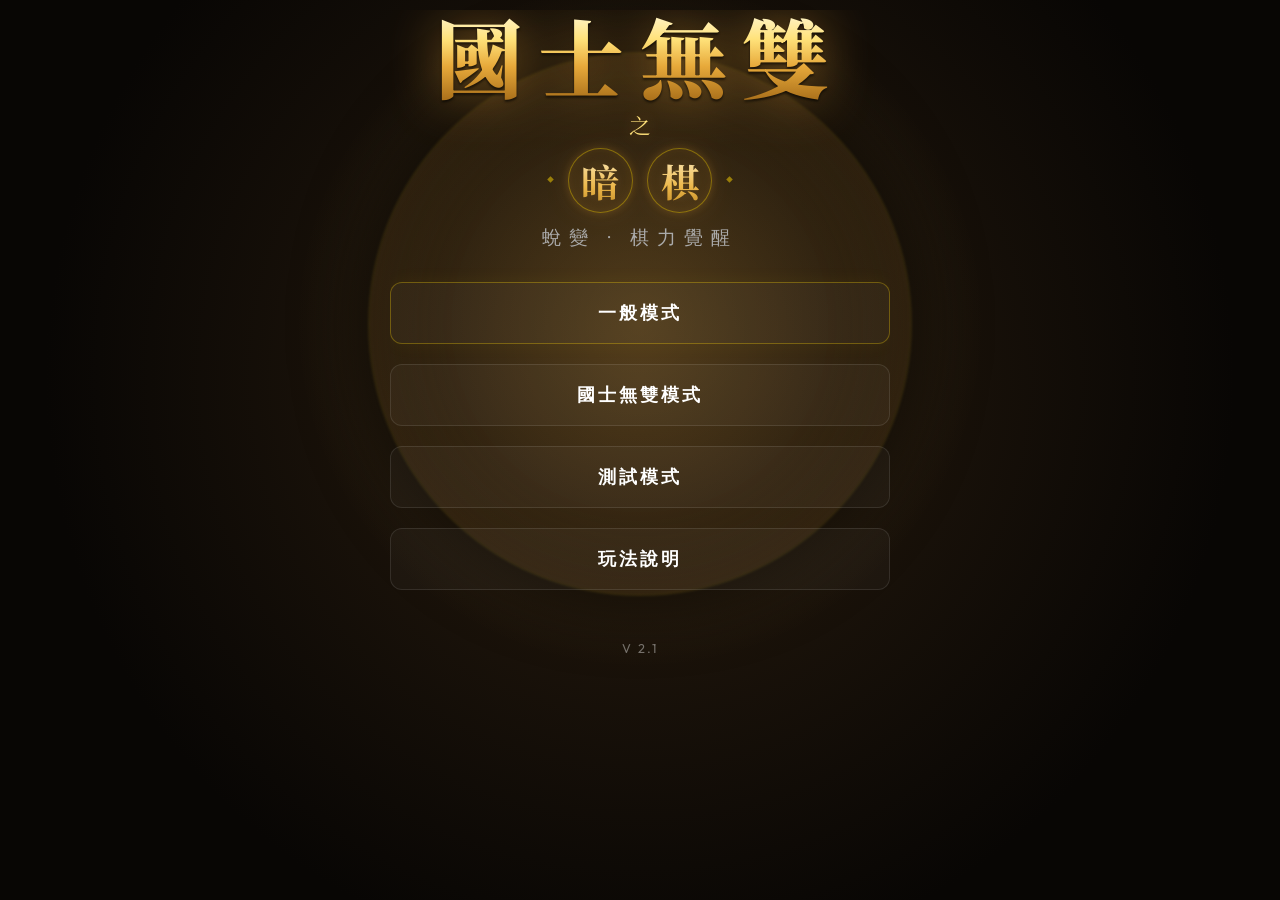
==== commit 52909adb: "feat: refine title medallions and ambush demo target, update to V 2.1 - Change soldier-ambush demo t" ====
--- a/無雙暗棋/index.html
+++ b/無雙暗棋/index.html
@@ -19,7 +19,7 @@
                 <div class="hero-title">
                     <h1 class="hero-main">國士無雙</h1>
                     <span class="hero-zhi">之</span>
-                    <span class="hero-second"><i class="arr">◆</i>暗　棋<i class="arr">◆</i></span>
+                    <span class="hero-second"><i class="arr">◆</i><span class="hero-ankei">暗</span><span class="hero-ankei">棋</span><i class="arr">◆</i></span>
                 </div>
                 <p class="hero-subtitle">蛻變 · 棋力覺醒</p>
             </header>
@@ -31,7 +31,7 @@
             </div>
             <!-- 版本號顯示 -->
             <div id="version-display" style="margin-top: 20px; font-size: 0.8rem; color: rgba(255,255,255,0.4); letter-spacing: 2px;">
-                V 2.0
+                V 2.1
             </div>
         </section>
 
--- a/無雙暗棋/style.css
+++ b/無雙暗棋/style.css
@@ -122,28 +122,33 @@
     font-family: var(--font-serif);
     font-size: clamp(0.95rem, 4vw, 1.35rem);
     color: #ffe27a;
-    width: 2.3em;
-    height: 2.3em;
-    line-height: 2.2em;
     text-align: center;
-    border: 1px solid rgba(255, 215, 0, 0.35);
-    border-radius: 50%;
     filter: drop-shadow(0 0 8px rgba(255, 180, 60, 0.4));
 }
 .hero-second {
+    display: flex;
+    align-items: center;
+    gap: clamp(8px, 2vw, 14px);
+}
+/* 「暗」「棋」各自獨立的金邊圓框 */
+.hero-ankei {
     font-family: var(--font-serif);
     font-weight: 700;
     font-size: clamp(1.4rem, 7vw, 2.4rem);
-    letter-spacing: clamp(6px, 3vw, 18px);
     background: linear-gradient(180deg, #fff3cf, #ecb74a 60%, #b9831f);
     -webkit-background-clip: text;
     background-clip: text;
     -webkit-text-fill-color: transparent;
     color: transparent;
     filter: drop-shadow(0 0 14px rgba(255, 180, 60, 0.4));
-    display: flex;
-    align-items: center;
-    gap: 16px;
+    display: inline-flex;
+    align-items: center;
+    justify-content: center;
+    width: 1.7em;
+    height: 1.7em;
+    border: 1px solid rgba(255, 215, 0, 0.4);
+    border-radius: 50%;
+    box-shadow: inset 0 0 12px rgba(255, 180, 60, 0.12), 0 0 10px rgba(255, 180, 60, 0.18);
 }
 .hero-second .arr {
     color: rgba(255, 215, 0, 0.5);
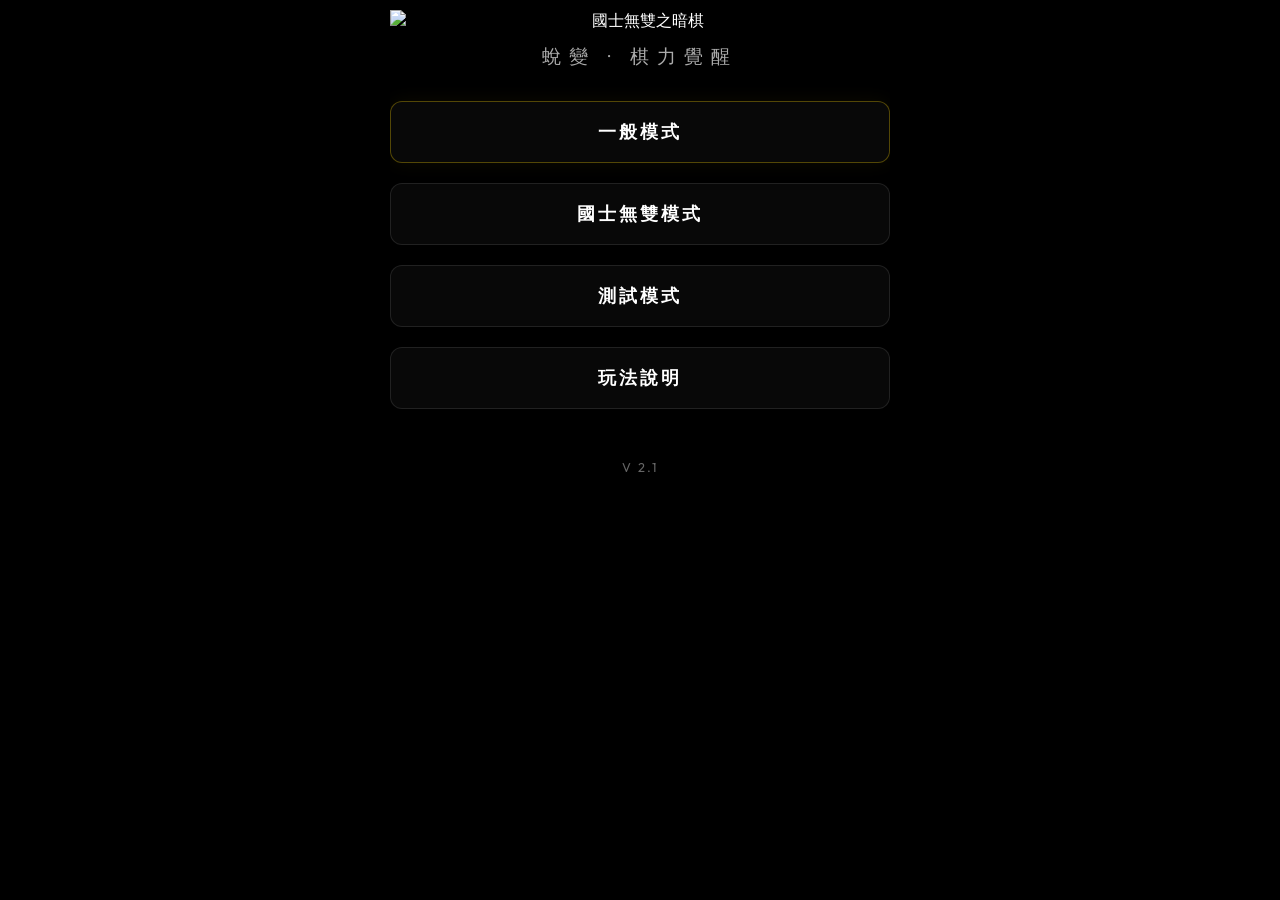
==== commit a3b74f56: "refactor: replace title text with logo image and set black background - Replace hero title HTML stru" ====
--- a/無雙暗棋/index.html
+++ b/無雙暗棋/index.html
@@ -17,9 +17,7 @@
             <div class="start-backdrop"></div>
             <header class="hero-header">
                 <div class="hero-title">
-                    <h1 class="hero-main">國士無雙</h1>
-                    <span class="hero-zhi">之</span>
-                    <span class="hero-second"><i class="arr">◆</i><span class="hero-ankei">暗</span><span class="hero-ankei">棋</span><i class="arr">◆</i></span>
+                    <img src="pic/main.png" alt="國士無雙之暗棋" class="hero-logo">
                 </div>
                 <p class="hero-subtitle">蛻變 · 棋力覺醒</p>
             </header>
--- a/無雙暗棋/style.css
+++ b/無雙暗棋/style.css
@@ -22,7 +22,7 @@
 }
 
 body {
-    background: var(--bg-gradient);
+    background: #000000;
     color: white;
     font-family: var(--font-main);
     height: 100dvh;
@@ -76,23 +76,10 @@
     inset: 0;
     z-index: -1;
     pointer-events: none;
-    background:
-        radial-gradient(circle at 50% 36%, rgba(255, 195, 80, 0.20), rgba(0, 0, 0, 0) 40%),
-        radial-gradient(circle at 50% 42%, rgba(70, 48, 24, 0.55), rgba(8, 6, 4, 0.97) 72%),
-        #080604;
+    background: #000000;
 }
 .start-backdrop::after {
-    content: '';
-    position: absolute;
-    left: 50%;
-    top: 36%;
-    transform: translate(-50%, -50%);
-    width: min(78vw, 540px);
-    aspect-ratio: 1;
-    border-radius: 50%;
-    border: 2px solid rgba(255, 215, 0, 0.06);
-    box-shadow: inset 0 0 90px rgba(255, 180, 60, 0.10), 0 0 70px rgba(0, 0, 0, 0.7);
-    filter: blur(1px);
+    display: none;
 }
 
 /* 燙金書法標題 */
@@ -102,59 +89,18 @@
     align-items: center;
     gap: 8px;
     margin-bottom: 12px;
-}
-.hero-header h1.hero-main {
-    font-family: var(--font-serif);
-    font-weight: 900;
-    font-size: clamp(2.8rem, 17vw, 5.4rem);
-    letter-spacing: clamp(4px, 2.2vw, 16px);
-    background: linear-gradient(180deg, #fff7d6 0%, #ffe27a 32%, #e7a93a 62%, #a96f1a 100%);
-    -webkit-background-clip: text;
-    background-clip: text;
-    -webkit-text-fill-color: transparent;
-    color: transparent;
-    filter: drop-shadow(0 2px 1px rgba(0, 0, 0, 0.6)) drop-shadow(0 0 26px rgba(255, 180, 60, 0.45));
-    white-space: nowrap;
-    line-height: 1.05;
-    margin: 0;
-}
-.hero-zhi {
-    font-family: var(--font-serif);
-    font-size: clamp(0.95rem, 4vw, 1.35rem);
-    color: #ffe27a;
-    text-align: center;
-    filter: drop-shadow(0 0 8px rgba(255, 180, 60, 0.4));
-}
-.hero-second {
-    display: flex;
-    align-items: center;
-    gap: clamp(8px, 2vw, 14px);
-}
-/* 「暗」「棋」各自獨立的金邊圓框 */
-.hero-ankei {
-    font-family: var(--font-serif);
-    font-weight: 700;
-    font-size: clamp(1.4rem, 7vw, 2.4rem);
-    background: linear-gradient(180deg, #fff3cf, #ecb74a 60%, #b9831f);
-    -webkit-background-clip: text;
-    background-clip: text;
-    -webkit-text-fill-color: transparent;
-    color: transparent;
-    filter: drop-shadow(0 0 14px rgba(255, 180, 60, 0.4));
-    display: inline-flex;
-    align-items: center;
-    justify-content: center;
-    width: 1.7em;
-    height: 1.7em;
-    border: 1px solid rgba(255, 215, 0, 0.4);
-    border-radius: 50%;
-    box-shadow: inset 0 0 12px rgba(255, 180, 60, 0.12), 0 0 10px rgba(255, 180, 60, 0.18);
-}
-.hero-second .arr {
-    color: rgba(255, 215, 0, 0.5);
-    -webkit-text-fill-color: rgba(255, 215, 0, 0.5);
-    font-size: 0.45em;
-    font-style: normal;
+    width: 100%;
+    max-width: 100%;
+}
+
+/* 品牌 Logo 圖片 - 響應式設計 */
+.hero-logo {
+    width: clamp(200px, 80vw, 500px);
+    height: auto;
+    max-width: 100%;
+    object-fit: contain;
+    display: block;
+    margin: 0 auto;
 }
 
 /* 技能卡標記：僅限吃子 / 可移動 / 免升級 */
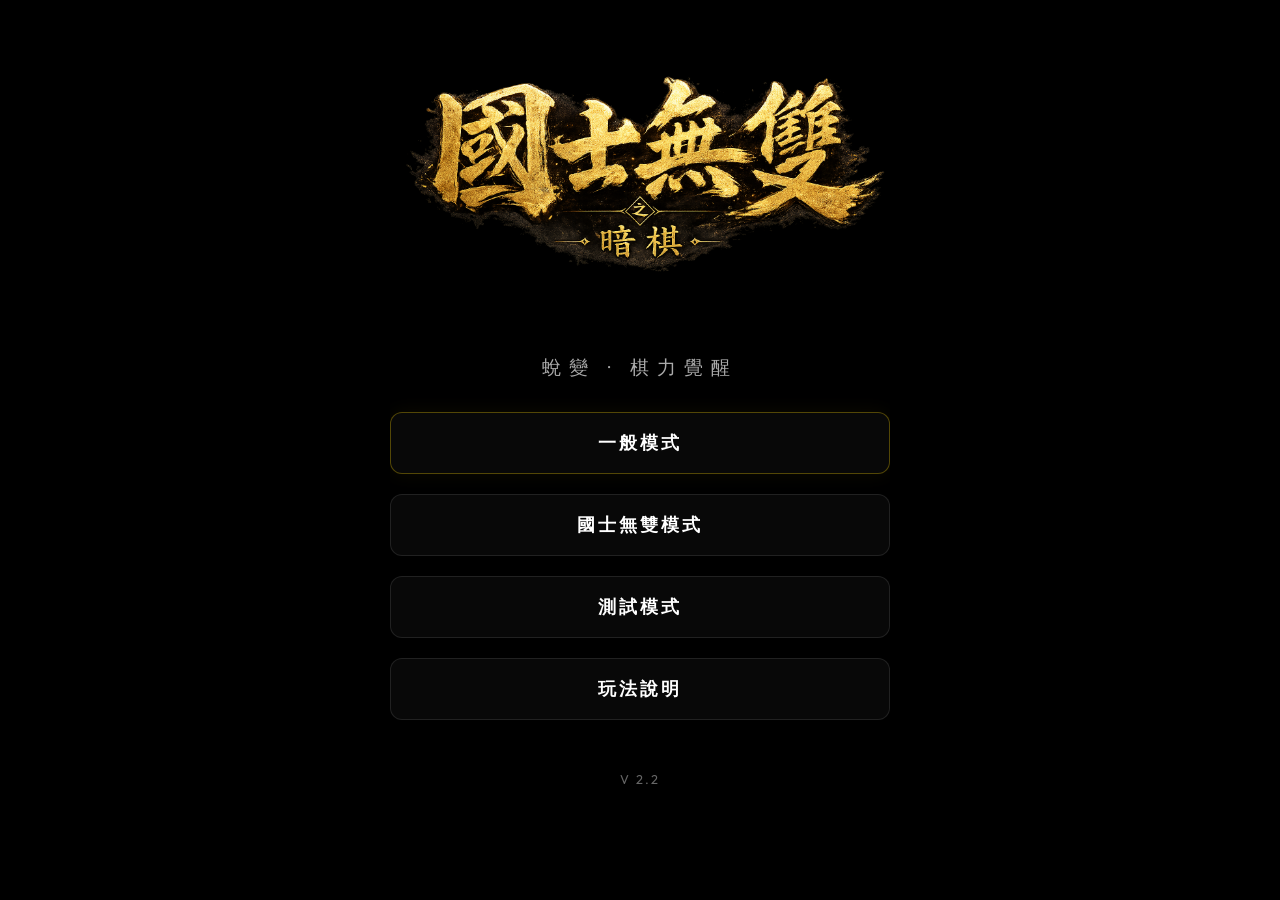
==== commit d6de2166: "feat: add 測試碼/設備綁定門檻系統與管理頁，更新至 V 2.2 - 進入首頁前需輸入 6 位英數測試碼驗證（沿用首頁標題圖與風格） - 一碼一機綁定，碼+設備同時符合才放行（雲端 Supab" ====
--- a/無雙暗棋/index.html
+++ b/無雙暗棋/index.html
@@ -12,8 +12,27 @@
 
 <body>
     <div id="app">
+        <!-- 測試碼輸入頁（進入遊戲前的驗證關卡） -->
+        <section id="gate-page">
+            <div class="start-backdrop"></div>
+            <header class="hero-header">
+                <div class="hero-title">
+                    <img src="pic/main.png" alt="國士無雙之暗棋" class="hero-logo">
+                </div>
+                <p class="hero-subtitle">請輸入測試碼</p>
+            </header>
+            <div class="gate-box">
+                <input id="gate-code-input" class="gate-input" type="text" inputmode="latin"
+                    maxlength="12" placeholder="輸入測試碼" autocomplete="off" autocapitalize="characters"
+                    spellcheck="false">
+                <div id="gate-message" class="gate-message"></div>
+                <button id="gate-submit-btn" class="btn menu-btn primary">確認進入</button>
+            </div>
+            <div class="version-text">V 2.2</div>
+        </section>
+
         <!-- 起始頁面 -->
-        <section id="start-page">
+        <section id="start-page" class="hidden">
             <div class="start-backdrop"></div>
             <header class="hero-header">
                 <div class="hero-title">
@@ -29,7 +48,7 @@
             </div>
             <!-- 版本號顯示 -->
             <div id="version-display" style="margin-top: 20px; font-size: 0.8rem; color: rgba(255,255,255,0.4); letter-spacing: 2px;">
-                V 2.1
+                V 2.2
             </div>
         </section>
 
@@ -38,6 +57,7 @@
             <div class="sandbox-header">
                 <button id="back-from-sandbox" class="btn secondary">← 返回主選單</button>
                 <h2>🧪 自訂測試棋盤</h2>
+                <button id="open-codes-admin" class="btn secondary">🔑 測試碼管理</button>
                 <button id="clear-sandbox" class="btn secondary">清空棋盤</button>
             </div>
             <div class="sandbox-layout">
@@ -69,6 +89,57 @@
                     </div>
                 </div>
                 <div id="sandbox-board" class="board"></div>
+            </div>
+        </section>
+
+        <!-- 測試碼管理頁面 (測試模式內，預設隱藏) -->
+        <section id="codes-admin-page" class="hidden">
+            <div class="sandbox-header">
+                <button id="back-from-admin" class="btn secondary">← 返回測試模式</button>
+                <h2>🔑 測試碼管理</h2>
+                <button id="admin-refresh" class="btn secondary hidden">🔄 重新整理</button>
+            </div>
+
+            <!-- 驗證關卡：需輸入目前測試員密碼 -->
+            <div id="admin-auth" class="admin-panel">
+                <label>請輸入目前的測試員密碼以檢視管理資料</label>
+                <div class="admin-row">
+                    <input id="admin-auth-input" class="gate-input" type="text" placeholder="測試員密碼"
+                        autocomplete="off" autocapitalize="characters" spellcheck="false">
+                    <button id="admin-auth-btn" class="btn primary">解鎖</button>
+                </div>
+                <div id="admin-auth-msg" class="gate-message"></div>
+            </div>
+
+            <!-- 管理內容（解鎖後顯示） -->
+            <div id="admin-content" class="hidden">
+                <div class="admin-panel">
+                    <label>測試員密碼（可直接修改更換，全域即時生效）</label>
+                    <div class="admin-row">
+                        <input id="tester-pw-input" class="gate-input" type="text"
+                            autocomplete="off" autocapitalize="characters" spellcheck="false">
+                        <button id="tester-pw-save" class="btn primary">更新密碼</button>
+                    </div>
+                    <div id="tester-pw-msg" class="gate-message"></div>
+                </div>
+
+                <div class="admin-stats" id="admin-stats"></div>
+
+                <div class="admin-table-wrap">
+                    <table class="admin-table">
+                        <thead>
+                            <tr>
+                                <th>#</th>
+                                <th>測試碼</th>
+                                <th>狀態</th>
+                                <th>綁定設備</th>
+                                <th>綁定時間</th>
+                                <th>操作</th>
+                            </tr>
+                        </thead>
+                        <tbody id="admin-codes-body"></tbody>
+                    </table>
+                </div>
             </div>
         </section>
 
--- a/無雙暗棋/style.css
+++ b/無雙暗棋/style.css
@@ -95,9 +95,9 @@
 
 /* 品牌 Logo 圖片 - 響應式設計 */
 .hero-logo {
-    width: clamp(200px, 80vw, 500px);
+    width: 100%;
+    max-width: 500px;
     height: auto;
-    max-width: 100%;
     object-fit: contain;
     display: block;
     margin: 0 auto;
@@ -954,4 +954,171 @@
     text-align: center;
 }
 
-
+/* ===== 測試碼輸入頁（沿用首頁風格） ===== */
+#gate-page {
+    display: flex;
+    flex-direction: column;
+    align-items: center;
+    justify-content: center;
+    gap: clamp(16px, 3.4vh, 40px);
+    animation: fadeInScale 0.8s cubic-bezier(0.4, 0, 0.2, 1);
+    width: 100%;
+    max-width: 500px;
+    max-height: 100%;
+    overflow-y: auto;
+    scrollbar-width: none;
+}
+#gate-page::-webkit-scrollbar { display: none; }
+
+.gate-box {
+    display: flex;
+    flex-direction: column;
+    gap: 16px;
+    width: 100%;
+}
+.gate-input {
+    width: 100%;
+    padding: 16px;
+    font-size: 1.4rem;
+    letter-spacing: 6px;
+    text-align: center;
+    background: rgba(255, 255, 255, 0.05);
+    border: 1px solid rgba(255, 215, 0, 0.3);
+    border-radius: 12px;
+    color: #fff;
+    font-family: var(--font-main);
+    text-transform: uppercase;
+}
+.gate-input:focus {
+    outline: none;
+    border-color: #ffd700;
+    box-shadow: 0 0 15px rgba(255, 215, 0, 0.2);
+}
+.gate-input::placeholder {
+    color: rgba(255, 255, 255, 0.3);
+    letter-spacing: 2px;
+    font-size: 1rem;
+    text-transform: none;
+}
+.gate-message {
+    min-height: 1.2em;
+    text-align: center;
+    font-size: 0.95rem;
+    color: #ff6b6b;
+    line-height: 1.4;
+}
+.gate-message.success { color: #4ade80; }
+.gate-message.info { color: #aaa; }
+.version-text {
+    margin-top: 20px;
+    font-size: 0.8rem;
+    color: rgba(255, 255, 255, 0.4);
+    letter-spacing: 2px;
+}
+
+/* ===== 測試碼管理頁面 ===== */
+#codes-admin-page {
+    width: 100%;
+    max-width: 900px;
+    max-height: 94dvh;
+    overflow-y: auto;
+    background: var(--glass-bg);
+    backdrop-filter: blur(20px);
+    border-radius: 20px;
+    padding: 20px;
+    border: 1px solid var(--glass-border);
+    animation: fadeIn 0.4s ease;
+}
+.admin-panel {
+    background: rgba(255, 255, 255, 0.03);
+    border: 1px solid var(--glass-border);
+    border-radius: 12px;
+    padding: 16px;
+    margin-bottom: 16px;
+    display: flex;
+    flex-direction: column;
+    gap: 10px;
+}
+.admin-panel label { font-size: 0.85rem; color: #bbb; }
+.admin-row {
+    display: flex;
+    gap: 10px;
+    align-items: center;
+}
+.admin-row .gate-input {
+    flex: 1;
+    letter-spacing: 2px;
+    font-size: 1.1rem;
+    padding: 12px;
+}
+.admin-row .btn { flex-shrink: 0; }
+.admin-stats {
+    display: flex;
+    gap: 12px;
+    flex-wrap: wrap;
+    margin-bottom: 12px;
+}
+.admin-stat {
+    background: rgba(255, 255, 255, 0.05);
+    border: 1px solid var(--glass-border);
+    border-radius: 10px;
+    padding: 10px 18px;
+    font-size: 0.85rem;
+    color: #bbb;
+    text-align: center;
+}
+.admin-stat b {
+    color: #ffd700;
+    font-size: 1.4rem;
+    display: block;
+    line-height: 1.2;
+}
+.admin-table-wrap { overflow-x: auto; }
+.admin-table {
+    width: 100%;
+    border-collapse: collapse;
+    font-size: 0.85rem;
+}
+.admin-table th,
+.admin-table td {
+    padding: 8px 10px;
+    text-align: left;
+    border-bottom: 1px solid rgba(255, 255, 255, 0.08);
+    white-space: nowrap;
+}
+.admin-table th {
+    color: #ffd700;
+    font-weight: 600;
+    position: sticky;
+    top: 0;
+    background: #1a1735;
+}
+.admin-table code {
+    font-family: monospace;
+    letter-spacing: 1px;
+    color: #fff;
+    font-size: 0.95rem;
+}
+.admin-table .dim { color: #777; }
+.badge {
+    padding: 2px 10px;
+    border-radius: 20px;
+    font-size: 0.78rem;
+    font-weight: 600;
+}
+.badge.free { background: rgba(255, 255, 255, 0.1); color: #aaa; }
+.badge.bound { background: rgba(74, 222, 128, 0.15); color: #4ade80; }
+.mini-btn {
+    padding: 4px 10px;
+    font-size: 0.75rem;
+    border-radius: 6px;
+    background: rgba(211, 47, 47, 0.2);
+    color: #ff8a8a;
+    border: 1px solid rgba(211, 47, 47, 0.4);
+    cursor: pointer;
+    font-family: inherit;
+    transition: all 0.2s;
+}
+.mini-btn:hover { background: rgba(211, 47, 47, 0.35); }
+
+
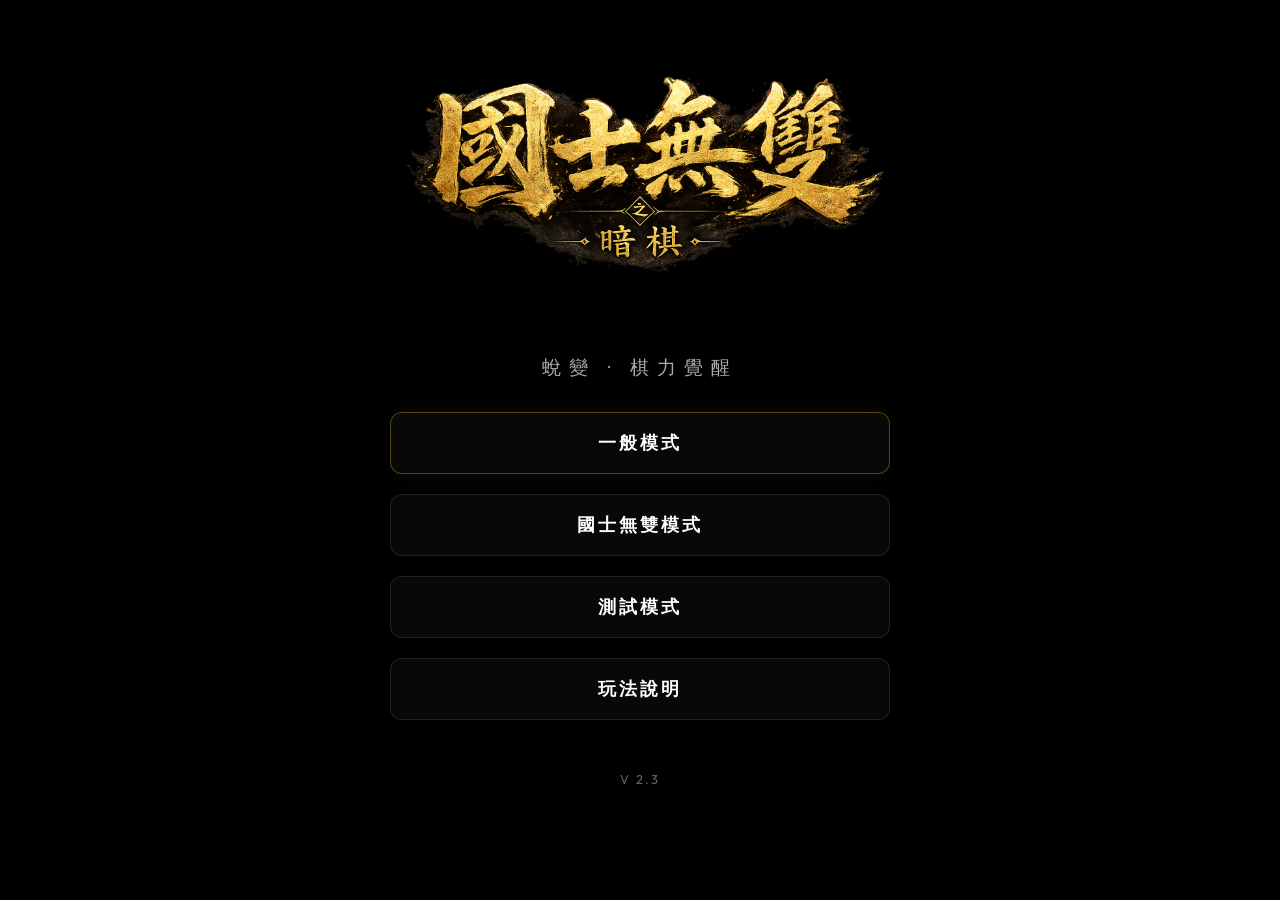
==== commit 1bb5ceb3: "feat: 統一輸入頁錯誤訊息、測試碼可點擊複製，更新至 V 2.3 - 輸入頁：保留「驗證中…」提示；最終未通過一律顯示「測試碼無法使用」   並持續保留不消失，直到輸入可通行的碼；連線失敗則例外顯" ====
--- a/無雙暗棋/index.html
+++ b/無雙暗棋/index.html
@@ -28,7 +28,7 @@
                 <div id="gate-message" class="gate-message"></div>
                 <button id="gate-submit-btn" class="btn menu-btn primary">確認進入</button>
             </div>
-            <div class="version-text">V 2.2</div>
+            <div class="version-text">V 2.3</div>
         </section>
 
         <!-- 起始頁面 -->
@@ -48,7 +48,7 @@
             </div>
             <!-- 版本號顯示 -->
             <div id="version-display" style="margin-top: 20px; font-size: 0.8rem; color: rgba(255,255,255,0.4); letter-spacing: 2px;">
-                V 2.2
+                V 2.3
             </div>
         </section>
 
--- a/無雙暗棋/style.css
+++ b/無雙暗棋/style.css
@@ -1099,6 +1099,15 @@
     color: #fff;
     font-size: 0.95rem;
 }
+.admin-table code.copyable {
+    cursor: pointer;
+    transition: color 0.15s;
+}
+.admin-table code.copyable:hover {
+    color: #ffd700;
+    text-decoration: underline;
+}
+.admin-table code.copyable:active { color: #4ade80; }
 .admin-table .dim { color: #777; }
 .badge {
     padding: 2px 10px;
